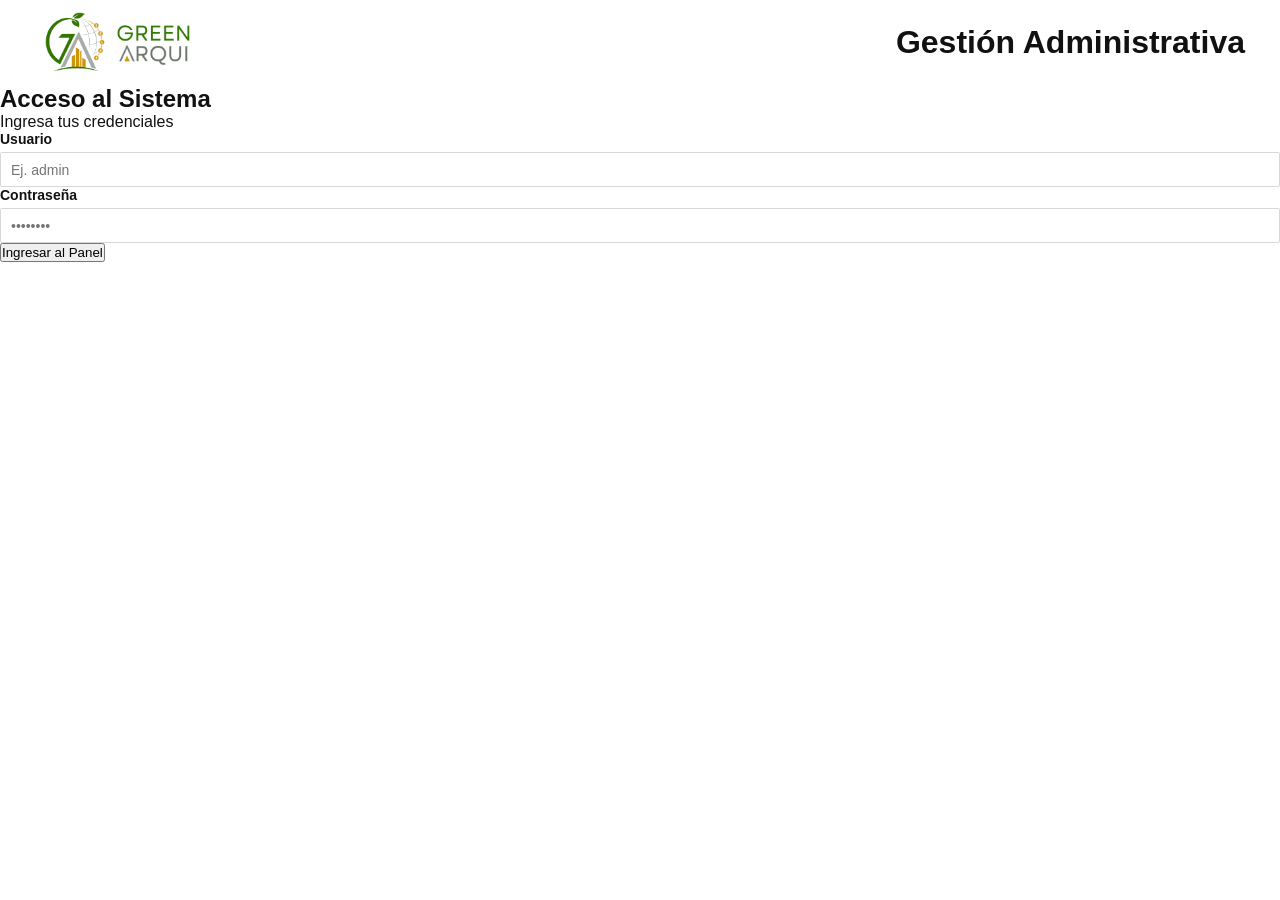
==== admin.html @ ace38e0a "Separa login a admin.html y estiliza chatbot con boton circular flotante" ====
<!DOCTYPE html>
<html lang="es">
<head>
    <meta charset="UTF-8">
    <meta name="viewport" content="width=device-width, initial-scale=1.0">
    <title>Panel Admin - Green Arqui</title>
    <link rel="stylesheet" href="./CSS/styles.css">
</head>
<body class="cuerpo-admin">

    <header class="header-admin">
        <a href="index.html">
            <img src="./img/logo-header.png" alt="Logo Green Arqui">
        </a>
        <h1>Gestión Administrativa</h1>
    </header>

    <main class="contenedor-admin-pagina">
        <!-- Pantalla 1: Login -->
        <div id="vista-login" class="tarjeta-admin-login">
            <h2>Acceso al Sistema</h2>
            <p>Ingresa tus credenciales</p>
            <form id="form-login">
                <div class="campo-formulario">
                    <label for="admin-usuario">Usuario</label>
                    <input type="text" id="admin-usuario" placeholder="Ej. admin" required>
                </div>
                <div class="campo-formulario">
                    <label for="admin-password">Contraseña</label>
                    <input type="password" id="admin-password" placeholder="••••••••" required>
                </div>
                <p id="error-login" class="error-login" hidden>Usuario o contraseña incorrectos.</p>
                <button type="submit" class="btn-admin-primario">Ingresar al Panel</button>
            </form>
        </div>

        <!-- Pantalla 2: Panel de Gestión -->
        <div id="vista-panel" class="panel-contenido-completo" hidden>
            <div class="cabecera-panel">
                <h2>Panel de Control Green Arqui</h2>
                <button type="button" id="btn-cerrar-sesion" class="btn-cerrar-sesion">Cerrar sesión</button>
            </div>

            <!-- Subsección A: Agregar proyectos -->
            <div class="bloque-panel">
                <h3>Agregar nuevo proyecto al portafolio</h3>
                <form id="form-nuevo-proyecto" class="form-panel-grid">
                    <input type="text" id="proj-titulo" placeholder="Nombre del proyecto" required>
                    <input type="text" id="proj-categoria" placeholder="Categoría (Ej. Comercial)" required>
                    <input type="text" id="proj-imagen" placeholder="Ruta imagen (Ej. ./img/proyecto-nuevo.jpg)" required>
                    <input type="text" id="proj-boton" placeholder="Texto botón (Ej. Hablemos de tu espacio)" required>
                    <textarea id="proj-descripcion" rows="3" placeholder="Descripción sostenible del proyecto" required></textarea>
                    <button type="submit" class="btn-admin-primario">Publicar proyecto</button>
                </form>
                <div id="lista-proyectos-admin" class="lista-admin-items"></div>
            </div>

            <!-- Subsección B: Solicitudes de contacto -->
            <div class="bloque-panel">
                <h3>Solicitudes de cotización recibidas</h3>
                <div id="lista-solicitudes-admin" class="lista-admin-items"></div>
            </div>
        </div>
    </main>

    <script src="./JS/admin.js"></script>
</body>
</html>
---- CSS/styles.css ----
/* CONFIGURACIÓN GENERAL */

* {
  margin: 0;
  padding: 0;
  box-sizing: border-box;
}

html {
  scroll-behavior: smooth;
}

body {
  font-family: Arial, sans-serif;
  color: #111111;
  background-color: #ffffff;
}

/* TIPOGRAFÍA DE TÍTULOS */

h1,
h2,
h3 {
  font-family: "Garet", Arial, sans-serif;
}

/* ENCABEZADO */

header {
  min-height: 85px;
  padding: 8px 35px;

  display: flex;
  align-items: center;
  justify-content: space-between;

  background-color: #ffffff;

  position: sticky;
  top: 0;
  z-index: 1000;
}

header img {
  width: 165px;
  height: auto;
  max-height: 70px;
  display: block;
}

nav ul {
  list-style: none;

  display: flex;
  align-items: center;

  gap: 65px;
}

nav a {
  font-family: Arial, sans-serif;
  font-size: 17px;
  font-weight: 400;
  color: #111111;
  text-decoration: none;
}

nav a:hover {
  color: #328700;
}

/* ============================= */
/* DISEÑO DEL INICIO             */
/* ============================= */

#inicio {
  background-color: #ffffff;
}

.presentacion-inicio {
  position: relative;
  min-height: 510px;

  display: flex;
  flex-direction: column;
  justify-content: center;

  padding: 80px 9%;

  background-image:
    linear-gradient(
      rgba(0, 0, 0, 0.48),
      rgba(0, 0, 0, 0.48)
    ),
    url("../img/inicio.jpg");

  background-size: cover;
  background-position: center;

  color: #ffffff;
}

.presentacion-inicio h1 {
  max-width: 1250px;
  margin-bottom: 8px;

  font-size: 38px;
  line-height: 1.15;
  font-weight: 700;
}

.presentacion-inicio p {
  max-width: 1200px;

  font-family: Arial, sans-serif;
  font-size: 18px;
  line-height: 1.35;
}

/* ============================= */
/* BLOQUES DEBAJO DEL INICIO     */
/* ============================= */

.que-hacemos,
.llamado-accion {
  min-height: 250px;
}

.que-hacemos {
  padding: 45px 6%;
}

.que-hacemos h2,
.llamado-accion h2 {
  color: #328700;
}

.que-hacemos h2 {
  font-size: 30px;
  margin-bottom: 5px;
}

.que-hacemos h3 {
  font-size: 19px;
  margin-bottom: 12px;
}

.que-hacemos p {
  font-size: 16px;
  line-height: 1.45;
  margin-bottom: 15px;
}

.que-hacemos ul {
  padding-left: 20px;
  line-height: 1.5;
}

.llamado-accion {
  padding: 45px 6%;
}

.llamado-accion h2 {
  font-size: 30px;
  margin-bottom: 15px;
}

.llamado-accion p {
  font-size: 16px;
  line-height: 1.5;
  margin-bottom: 20px;
}

.llamado-accion a {
  display: inline-block;
  padding: 10px 20px;

  background-color: #d6a900;
  color: #ffffff;

  text-decoration: none;
  font-weight: bold;
}

.llamado-accion a:hover {
  background-color: #b58e00;
}

/* ============================= */
/* SECCIÓN NOSOTROS              */
/* ============================= */

#nosotros {
  padding: 70px 6% 80px;
  background-color: #ffffff;
}

#nosotros > h2 {
  margin-bottom: 35px;
  color: #328700;
  font-size: 42px;
  font-weight: 700;
}

.contenido-nosotros {
  display: grid;
  grid-template-columns: 1fr 1fr 1fr;
  gap: 45px;
  align-items: start;
}

.contenido-nosotros article {
  text-align: justify;
}

.icono-nosotros {
  width: 65px;
  height: 65px;
  margin-bottom: 8px;
}

.icono-nosotros svg {
  width: 100%;
  height: 100%;
  fill: none;
  stroke: #328700;
  stroke-width: 2.2;
  stroke-linecap: round;
  stroke-linejoin: round;
}

.contenido-nosotros h3 {
  color: #6b8e5a;
  font-size: 25px;
  font-style: italic;
  font-weight: 500;
  margin-bottom: 8px;
}

.contenido-nosotros p {
  font-family: Arial, sans-serif;
  font-size: 16px;
  line-height: 1.45;
  color: #222222;
  margin-bottom: 18px;
}

.contenido-nosotros .historia p {
  margin-bottom: 17px;
}

/* ============================= */
/* SECCIÓN PROYECTOS             */
/* ============================= */

#proyectos {
  padding: 80px 6% 90px;
  background-color: #f9fbf8;
}

#proyectos > h2 {
  color: #328700;
  font-size: 42px;
  margin-bottom: 10px;
}

.subtitulo-proyectos {
  font-size: 17px;
  color: #222222;
  max-width: 750px;
  margin-bottom: 40px;
  line-height: 1.45;
}

.contenedor-proyectos {
  display: grid;
  grid-template-columns: repeat(3, 1fr);
  gap: 35px;
}

.tarjeta-proyecto {
  background-color: #ffffff;
  border: 1px solid #e4ece1;
  border-radius: 6px;
  overflow: hidden;
  display: flex;
  flex-direction: column;
  transition: transform 0.25s ease, box-shadow 0.25s ease;
}

.tarjeta-proyecto:hover {
  transform: translateY(-5px);
  box-shadow: 0 10px 22px rgba(0, 0, 0, 0.08);
}

.imagen-proyecto {
  position: relative;
  height: 230px;
  overflow: hidden;
  background-color: #e9efe6;
}

.imagen-proyecto img {
  width: 100%;
  height: 100%;
  object-fit: cover;
  display: block;
}

.etiqueta-categoria {
  position: absolute;
  top: 14px;
  left: 14px;
  background-color: rgba(22, 128, 58, 0.92);
  color: #ffffff;
  font-size: 12px;
  font-weight: bold;
  padding: 5px 11px;
  border-radius: 3px;
}

.info-proyecto {
  padding: 24px;
  display: flex;
  flex-direction: column;
  flex-grow: 1;
}

.info-proyecto h3 {
  color: #328700;
  font-size: 24px;
  margin-bottom: 10px;
}

.info-proyecto p {
  font-size: 15px;
  line-height: 1.5;
  color: #222222;
  text-align: justify;
  margin-bottom: 22px;
  flex-grow: 1;
}

.btn-proyecto {
  display: inline-block;
  align-self: flex-start;
  padding: 10px 18px;
  background-color: #d6a900;
  color: #ffffff;
  text-decoration: none;
  font-size: 14px;
  font-weight: bold;
  border-radius: 4px;
  transition: background-color 0.2s ease;
}

.btn-proyecto:hover {
  background-color: #b58e00;
}

/* ============================= */
/* SECCIÓN SERVICIOS             */
/* ============================= */

#servicios {
  padding: 90px 6% 100px;
  background-color: #ffffff;
}

#servicios > h2 {
  color: #328700;
  font-size: 42px;
  margin-bottom: 45px;
}

.contenedor-servicios {
  display: grid;
  grid-template-columns: repeat(5, 1fr);
  gap: 35px;
}

.servicio {
  text-align: center;
}

.icono-servicio {
  width: 70px;
  height: 70px;
  margin: 0 auto 8px;
}

.icono-servicio svg {
  width: 100%;
  height: 100%;
  fill: none;
  stroke: #328700;
  stroke-width: 2.2;
  stroke-linecap: round;
  stroke-linejoin: round;
}

.servicio h3 {
  color: #6b8e5a;
  font-size: 23px;
  font-style: italic;
  font-weight: 500;
  line-height: 1.25;
  margin-bottom: 12px;
}

.servicio p {
  font-family: Arial, sans-serif;
  color: #222222;
  font-size: 15px;
  line-height: 1.45;
  text-align: justify;
}

/* ============================= */
/* SECCIÓN CONTACTO              */
/* ============================= */

#contacto {
  background-color: #f3ffe9;
  padding: 55px 6%;
  min-height: 500px;

  display: grid;
  grid-template-columns: 42% 58%;
  column-gap: 30px;
  align-items: start;
}

#contacto > h2 {
  grid-column: 1;
  color: #111111;
  font-size: 36px;
  line-height: 1.1;
  margin-bottom: 2px;
}

#contacto > h3 {
  grid-column: 1;
  color: #328700;
  font-size: 32px;
  margin-bottom: 8px;
}

#contacto > p {
  grid-column: 1;
  font-size: 18px;
  line-height: 1.4;
  max-width: 560px;
  margin-bottom: 8px;
}

/* INFORMACIÓN DE CONTACTO */

.datos-contacto {
  grid-column: 1;
  margin-top: 0;
}

.datos-contacto h3 {
  color: #6b8e5a;
  font-size: 20px;
  font-weight: 400;
  margin-bottom: 5px;
}

.datos-contacto address {
  font-style: normal;
  padding-left: 52px;
}

.datos-contacto p {
  font-size: 18px;
  line-height: 1.35;
  margin-bottom: 2px;
}

.datos-contacto strong {
  font-weight: 400;
}

.datos-contacto a {
  color: #222222;
  text-decoration: none;
}

.datos-contacto a:hover {
  color: #328700;
}

/* FORMULARIO */

#contacto form {
  grid-column: 2;
  grid-row: 1 / span 4;

  background-color: rgba(255, 255, 255, 0.75);

  padding: 15px 30px 20px;

  display: grid;
  grid-template-columns: 1fr 1fr;
  column-gap: 35px;
  row-gap: 12px;
}

.campo-formulario {
  display: flex;
  flex-direction: column;
}

.campo-formulario label {
  font-family: Arial, sans-serif;
  font-size: 14px;
  font-weight: bold;
  margin-bottom: 5px;
}

.campo-formulario input,
.campo-formulario select,
.campo-formulario textarea {
  width: 100%;

  padding: 8px 10px;

  font-family: Arial, sans-serif;
  font-size: 14px;

  border: 1px solid #d8d8d8;
  background-color: #ffffff;

  border-radius: 2px;
}

.campo-formulario input,
.campo-formulario select {
  height: 35px;
}

.campo-formulario textarea {
  min-height: 60px;
  resize: vertical;
}

/* SERVICIO Y MENSAJE OCUPAN TODA LA FILA */

.campo-formulario:nth-child(5),
.campo-formulario:nth-child(6) {
  grid-column: 1 / -1;
}

/* BOTÓN */

#contacto form button {
  grid-column: 1 / -1;

  justify-self: center;

  width: 155px;
  padding: 9px 15px;

  border: none;
  border-radius: 4px;

  background-color: #16803a;
  color: #ffffff;

  font-family: Arial, sans-serif;
  font-size: 14px;
  font-weight: bold;

  cursor: pointer;
}

#contacto form button:hover {
  background-color: #126b31;
}

.mensaje-exito {
  grid-column: 1 / -1;
  background-color: #dff5e3;
  color: #126b31;
  border: 1px solid #16803a;
  padding: 10px 14px;
  border-radius: 4px;
  font-size: 14px;
  font-weight: bold;
  text-align: center;
  margin-top: 5px;
}

/* FOOTER */

footer {
  background-color: #111111;
  color: #ffffff;
  text-align: center;
  padding: 20px;
  font-size: 14px;
}

/* ============================= */
/* RESPONSIVE GENERAL Y TABLET   */
/* ============================= */

@media (max-width: 900px) {
  nav ul {
    gap: 25px;
  }

  .contenido-nosotros {
    grid-template-columns: 1fr;
    gap: 40px;
  }

  .contenedor-proyectos {
    grid-template-columns: repeat(2, 1fr);
  }

  .contenedor-servicios {
    grid-template-columns: repeat(2, 1fr);
  }

  #contacto {
    grid-template-columns: 1fr;
    row-gap: 30px;
  }

  #contacto > h2,
  #contacto > h3,
  #contacto > p,
  .datos-contacto,
  #contacto form {
    grid-column: 1;
  }

  #contacto form {
    grid-row: auto;
  }
}

/* ============================= */
/* RESPONSIVE MÓVIL              */
/* ============================= */

@media (max-width: 600px) {
  header {
    padding: 8px 20px;
  }

  header img {
    width: 130px;
  }

  nav ul {
    gap: 12px;
  }

  nav a {
    font-size: 14px;
  }

  .presentacion-inicio {
    min-height: 450px;
    padding: 50px 7%;
  }

  .presentacion-inicio h1 {
    font-size: 30px;
  }

  .presentacion-inicio p {
    font-size: 16px;
  }

  #nosotros > h2,
  #proyectos > h2,
  #servicios > h2 {
    font-size: 34px;
  }

  #proyectos {
    padding: 60px 7%;
  }

  .contenedor-proyectos {
    grid-template-columns: 1fr;
  }

  .contenedor-servicios {
    grid-template-columns: 1fr;
  }

  #contacto {
    padding: 45px 7%;
  }

  #contacto > h2 {
    font-size: 30px;
  }

  #contacto > h3 {
    font-size: 28px;
  }

  #contacto form {
    grid-template-columns: 1fr;
    padding: 20px;
  }

  .campo-formulario:nth-child(5),
  .campo-formulario:nth-child(6) {
    grid-column: 1;
  }

  .datos-contacto address {
    padding-left: 0;
  }

  /* ============================= */
/* PANEL ADMIN Y MODAL LOGIN     */
/* ============================= */

.link-admin {
  color: #d6a900;
  text-decoration: none;
  font-weight: bold;
  margin-left: 5px;
}

.link-admin:hover {
  text-decoration: underline;
}

.modal-admin {
  position: fixed;
  inset: 0;
  background-color: rgba(0, 0, 0, 0.7);
  z-index: 2000;
  display: flex;
  justify-content: center;
  align-items: center;
  padding: 20px;
}

.modal-admin[hidden] {
  display: none;
}

.contenido-modal-admin {
  background-color: #ffffff;
  width: 100%;
  max-width: 850px;
  max-height: 90vh;
  overflow-y: auto;
  border-radius: 8px;
  padding: 35px;
  position: relative;
}

.btn-cerrar-admin {
  position: absolute;
  top: 15px;
  right: 20px;
  background: none;
  border: none;
  font-size: 28px;
  cursor: pointer;
  color: #333333;
}

#vista-login h2,
.cabecera-panel h2 {
  color: #328700;
  margin-bottom: 10px;
}

#vista-login p {
  margin-bottom: 20px;
  font-size: 15px;
}

#form-login {
  display: flex;
  flex-direction: column;
  gap: 15px;
  max-width: 400px;
}

.error-login {
  color: #b00020;
  font-size: 14px;
  font-weight: bold;
}

.btn-admin-primario {
  padding: 10px 18px;
  background-color: #16803a;
  color: #ffffff;
  border: none;
  border-radius: 4px;
  font-weight: bold;
  cursor: pointer;
}

.btn-admin-primario:hover {
  background-color: #126b31;
}

.cabecera-panel {
  display: flex;
  justify-content: space-between;
  align-items: center;
  border-bottom: 2px solid #e4ece1;
  padding-bottom: 15px;
  margin-bottom: 25px;
}

.btn-cerrar-sesion {
  background-color: #d6a900;
  color: #ffffff;
  border: none;
  padding: 8px 14px;
  border-radius: 4px;
  font-weight: bold;
  cursor: pointer;
}

.bloque-panel {
  margin-bottom: 30px;
}

.bloque-panel h3 {
  color: #6b8e5a;
  margin-bottom: 15px;
  font-size: 21px;
}

.form-panel-grid {
  display: grid;
  grid-template-columns: 1fr 1fr;
  gap: 12px;
  margin-bottom: 20px;
}

.form-panel-grid input,
.form-panel-grid textarea {
  padding: 8px 10px;
  border: 1px solid #cccccc;
  border-radius: 4px;
  font-family: Arial, sans-serif;
}

.form-panel-grid textarea,
.form-panel-grid button {
  grid-column: 1 / -1;
}

.item-admin {
  background-color: #f9fbf8;
  border: 1px solid #dce6d8;
  padding: 14px;
  border-radius: 5px;
  margin-bottom: 10px;
  display: flex;
  justify-content: space-between;
  align-items: flex-start;
  gap: 15px;
}

.item-admin p {
  font-size: 14px;
  line-height: 1.4;
}

.btn-eliminar-item {
  background-color: #c62828;
  color: #ffffff;
  border: none;
  padding: 6px 10px;
  border-radius: 4px;
  font-size: 12px;
  cursor: pointer;
}

@media (max-width: 600px) {
  .form-panel-grid {
    grid-template-columns: 1fr;
  }
}
/* ============================= */
/* ASISTENTE DE IA FLOTANTE      */
/* ============================= */

.btn-flotante-ia {
  position: fixed;
  bottom: 25px;
  right: 25px;
  z-index: 9999;
  background: linear-gradient(135deg, #16803a, #126b31);
  color: #ffffff;
  border: none;
  padding: 14px 22px;
  border-radius: 50px;
  font-size: 15px;
  font-weight: bold;
  cursor: pointer;
  box-shadow: 0 8px 24px rgba(22, 128, 58, 0.35);
  display: flex;
  align-items: center;
  gap: 8px;
  transition: transform 0.25s ease, box-shadow 0.25s ease;
}

.btn-flotante-ia:hover {
  transform: translateY(-3px);
  box-shadow: 0 12px 28px rgba(22, 128, 58, 0.45);
}

.ventana-ia {
  position: fixed;
  bottom: 90px;
  right: 25px;
  width: 380px;
  max-width: calc(100vw - 40px);
  height: 500px;
  max-height: calc(80vh - 40px);
  background-color: #ffffff;
  border-radius: 14px;
  box-shadow: 0 14px 35px rgba(0, 0, 0, 0.2);
  border: 1px solid #d8e6d3;
  z-index: 10000;
  display: flex;
  flex-direction: column;
  overflow: hidden;
  animation: abrirChat 0.3s cubic-bezier(0.16, 1, 0.3, 1);
}

@keyframes abrirChat {
  from {
    opacity: 0;
    transform: translateY(15px) scale(0.97);
  }
  to {
    opacity: 1;
    transform: translateY(0) scale(1);
  }
}

.ventana-ia[hidden] {
  display: none;
}

.cabecera-ia {
  background: linear-gradient(135deg, #328700, #225a00);
  color: #ffffff;
  padding: 16px;
  display: flex;
  justify-content: space-between;
  align-items: center;
}

.cabecera-ia strong {
  display: block;
  font-size: 16px;
  font-family: "Garet", Arial, sans-serif;
}

.cabecera-ia span {
  font-size: 12px;
  opacity: 0.85;
}

.btn-cerrar-ia {
  background: none;
  border: none;
  color: #ffffff;
  font-size: 26px;
  cursor: pointer;
  opacity: 0.8;
  transition: opacity 0.2s;
}

.btn-cerrar-ia:hover {
  opacity: 1;
}

.mensajes-ia {
  padding: 16px;
  flex-grow: 1;
  overflow-y: auto;
  display: flex;
  flex-direction: column;
  gap: 12px;
  background-color: #f4f8f2;
}

.burbuja-ia {
  padding: 12px 14px;
  border-radius: 10px;
  font-size: 14px;
  line-height: 1.5;
  max-width: 85%;
  word-wrap: break-word;
}

.burbuja-ia.bot {
  background-color: #ffffff;
  color: #1b2e16;
  align-self: flex-start;
  border-bottom-left-radius: 2px;
  box-shadow: 0 2px 5px rgba(0, 0, 0, 0.04);
  border: 1px solid #e4ede1;
}

.burbuja-ia.usuario {
  background-color: #16803a;
  color: #ffffff;
  align-self: flex-end;
  border-bottom-right-radius: 2px;
  box-shadow: 0 2px 5px rgba(22, 128, 58, 0.15);
}

.burbuja-ia.escribiendo {
  font-style: italic;
  color: #555555;
  background-color: #ffffff;
}

.btn-accion-ia {
  display: inline-block;
  margin-top: 10px;
  padding: 8px 14px;
  background-color: #d6a900;
  color: #ffffff;
  text-decoration: none;
  font-size: 13px;
  font-weight: bold;
  border-radius: 6px;
  cursor: pointer;
  border: none;
  transition: background-color 0.2s;
}

.btn-accion-ia:hover {
  background-color: #b58e00;
}

.sugerencias-ia {
  padding: 10px 12px;
  display: flex;
  gap: 8px;
  overflow-x: auto;
  background-color: #ffffff;
  border-top: 1px solid #eaf2e6;
}

.chip-ia {
  background-color: #eaf5e6;
  color: #235c02;
  border: 1px solid #c5dec0;
  border-radius: 20px;
  padding: 6px 12px;
  font-size: 12px;
  white-space: nowrap;
  cursor: pointer;
  font-weight: 500;
  transition: background-color 0.2s;
}

.chip-ia:hover {
  background-color: #d6ecd0;
}

.form-ia {
  display: flex;
  background-color: #ffffff;
  border-top: 1px solid #d8e6d3;
  padding: 8px;
  gap: 8px;
}

.form-ia input {
  flex-grow: 1;
  border: 1px solid #d8d8d8;
  border-radius: 6px;
  padding: 10px 12px;
  font-size: 14px;
  outline: none;
}

.form-ia input:focus {
  border-color: #16803a;
}

.form-ia button {
  background-color: #16803a;
  color: #ffffff;
  border: none;
  border-radius: 6px;
  padding: 0 16px;
  font-weight: bold;
  cursor: pointer;
  transition: background-color 0.2s;
}

.form-ia button:hover {
  background-color: #126b31;
}
/* ============================= */
/* CHATBOT CIRCULAR FLOTANTE     */
/* ============================= */

.btn-flotante-ia {
  position: fixed;
  bottom: 25px;
  right: 25px;
  z-index: 9999;
  width: 60px;
  height: 60px;
  background: linear-gradient(135deg, #16803a, #126b31);
  color: #ffffff;
  border: none;
  border-radius: 50%;
  font-size: 26px;
  cursor: pointer;
  box-shadow: 0 6px 22px rgba(22, 128, 58, 0.4);
  display: flex;
  align-items: center;
  justify-content: center;
  transition: transform 0.25s ease, box-shadow 0.25s ease;
}

.btn-flotante-ia:hover {
  transform: scale(1.1);
  box-shadow: 0 10px 28px rgba(22, 128, 58, 0.5);
}

.ventana-ia {
  position: fixed;
  bottom: 95px;
  right: 25px;
  width: 380px;
  max-width: calc(100vw - 40px);
  height: 500px;
  max-height: calc(80vh - 40px);
  background-color: #ffffff;
  border-radius: 14px;
  box-shadow: 0 14px 35px rgba(0, 0, 0, 0.2);
  border: 1px solid #d8e6d3;
  z-index: 10000;
  display: flex;
  flex-direction: column;
  overflow: hidden;
  animation: abrirChat 0.3s cubic-bezier(0.16, 1, 0.3, 1);
}

@keyframes abrirChat {
  from {
    opacity: 0;
    transform: translateY(15px) scale(0.97);
  }
  to {
    opacity: 1;
    transform: translateY(0) scale(1);
  }
}

.ventana-ia[hidden] {
  display: none;
}

/* ============================= */
/* ESTILOS PÁGINA ADMIN SEPARADA */
/* ============================= */

.cuerpo-admin {
  background-color: #f4f8f2;
  font-family: Arial, sans-serif;
  color: #111111;
  min-height: 100vh;
  display: flex;
  flex-direction: column;
}

.header-admin {
  background-color: #ffffff;
  padding: 15px 40px;
  display: flex;
  justify-content: space-between;
  align-items: center;
  border-bottom: 1px solid #e4ece1;
}

.header-admin img {
  height: 50px;
}

.header-admin h1 {
  color: #328700;
  font-size: 22px;
}

.contenedor-admin-pagina {
  max-width: 900px;
  margin: 40px auto;
  width: 90%;
  flex-grow: 1;
}

.tarjeta-admin-login {
  background-color: #ffffff;
  padding: 40px;
  border-radius: 8px;
  box-shadow: 0 8px 24px rgba(0, 0, 0, 0.06);
  max-width: 450px;
  margin: 0 auto;
  border: 1px solid #e4ece1;
}

.tarjeta-admin-login h2 {
  color: #328700;
  margin-bottom: 10px;
}

.tarjeta-admin-login p {
  font-size: 14px;
  color: #555555;
  margin-bottom: 20px;
}

.panel-contenido-completo {
  background-color: #ffffff;
  padding: 35px;
  border-radius: 8px;
  box-shadow: 0 8px 24px rgba(0, 0, 0, 0.06);
  border: 1px solid #e4ece1;
}
}
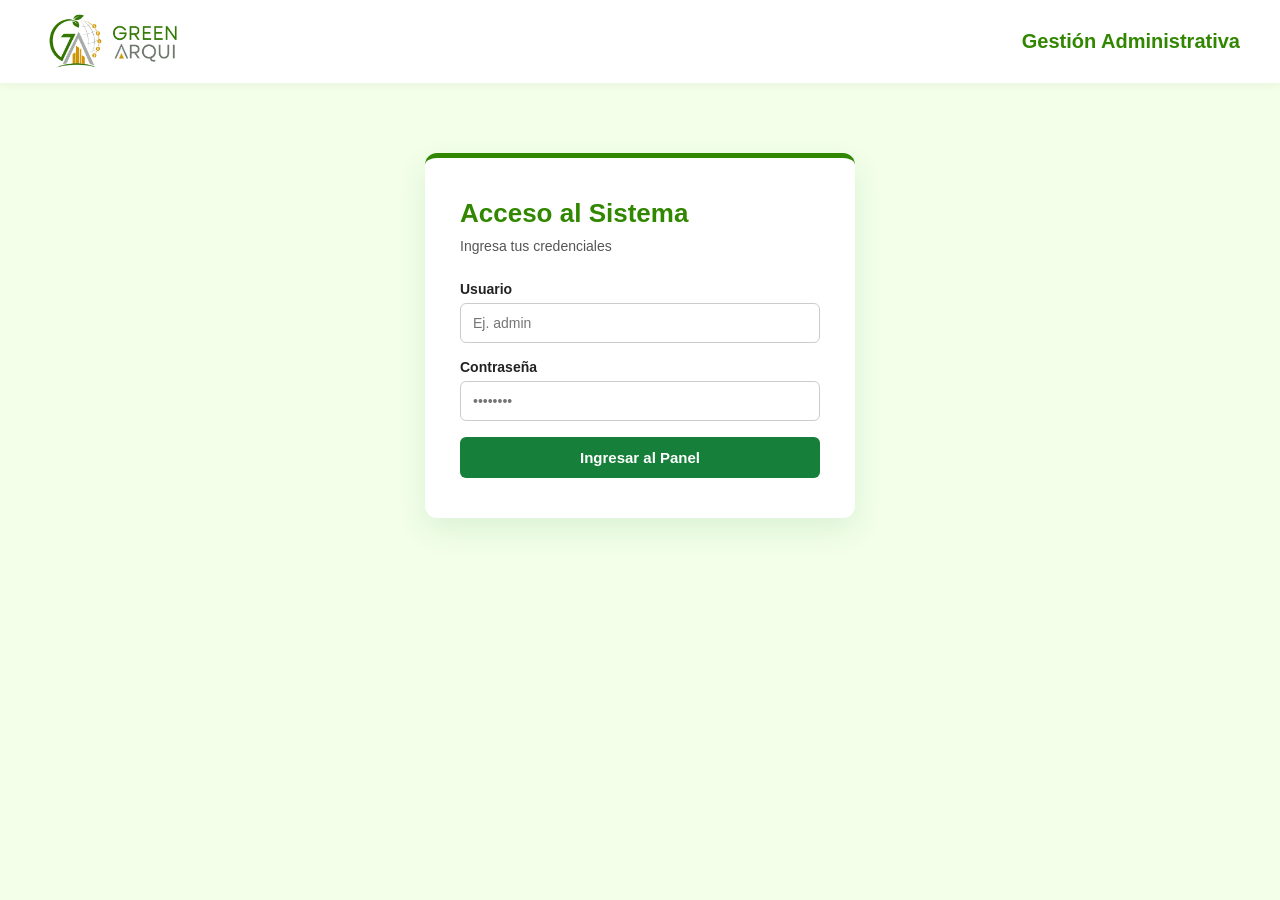
==== commit ea8337f4: "Estiliza panel admin independiente y corrige funcionamiento del chatbot circular" ====
--- a/admin.html
+++ b/admin.html
@@ -4,7 +4,7 @@
     <meta charset="UTF-8">
     <meta name="viewport" content="width=device-width, initial-scale=1.0">
     <title>Panel Admin - Green Arqui</title>
-    <link rel="stylesheet" href="./CSS/styles.css">
+    <link rel="stylesheet" href="./CSS/admin.css">
 </head>
 <body class="cuerpo-admin">
 
--- a/CSS/admin.css
+++ b/CSS/admin.css
@@ -0,0 +1,227 @@
+* {
+  margin: 0;
+  padding: 0;
+  box-sizing: border-box;
+}
+
+body.cuerpo-admin {
+  background-color: #f3ffe9;
+  font-family: Arial, sans-serif;
+  color: #111111;
+  min-height: 100vh;
+  display: flex;
+  flex-direction: column;
+}
+
+.header-admin {
+  background-color: #ffffff;
+  padding: 14px 40px;
+  display: flex;
+  justify-content: space-between;
+  align-items: center;
+  box-shadow: 0 2px 10px rgba(0, 0, 0, 0.05);
+}
+
+.header-admin img {
+  height: 55px;
+  display: block;
+}
+
+.header-admin h1 {
+  color: #328700;
+  font-size: 20px;
+}
+
+.contenedor-admin-pagina {
+  max-width: 920px;
+  margin: 50px auto;
+  width: 92%;
+  flex-grow: 1;
+}
+
+/* TARJETA DE LOGIN */
+.tarjeta-admin-login {
+  background-color: #ffffff;
+  padding: 40px 35px;
+  border-radius: 12px;
+  box-shadow: 0 12px 30px rgba(22, 128, 58, 0.1);
+  max-width: 430px;
+  margin: 20px auto;
+  border-top: 5px solid #328700;
+}
+
+.tarjeta-admin-login h2 {
+  color: #328700;
+  font-size: 26px;
+  margin-bottom: 8px;
+}
+
+.tarjeta-admin-login p {
+  font-size: 14px;
+  color: #555555;
+  margin-bottom: 24px;
+  line-height: 1.4;
+}
+
+#form-login {
+  display: flex;
+  flex-direction: column;
+  gap: 16px;
+}
+
+.campo-formulario {
+  display: flex;
+  flex-direction: column;
+}
+
+.campo-formulario label {
+  font-size: 14px;
+  font-weight: bold;
+  margin-bottom: 6px;
+  color: #222222;
+}
+
+.campo-formulario input {
+  height: 40px;
+  padding: 8px 12px;
+  border: 1px solid #cccccc;
+  border-radius: 6px;
+  font-size: 14px;
+  outline: none;
+}
+
+.campo-formulario input:focus {
+  border-color: #16803a;
+}
+
+.error-login {
+  background-color: #fdecea;
+  color: #b00020;
+  padding: 10px;
+  border-radius: 6px;
+  font-size: 13px;
+  font-weight: bold;
+  text-align: center;
+}
+
+.btn-admin-primario {
+  padding: 12px 20px;
+  background-color: #16803a;
+  color: #ffffff;
+  border: none;
+  border-radius: 6px;
+  font-size: 15px;
+  font-weight: bold;
+  cursor: pointer;
+  transition: background-color 0.2s;
+}
+
+.btn-admin-primario:hover {
+  background-color: #126b31;
+}
+
+/* PANEL DE CONTROL */
+.panel-contenido-completo {
+  background-color: #ffffff;
+  padding: 35px;
+  border-radius: 12px;
+  box-shadow: 0 10px 28px rgba(0, 0, 0, 0.07);
+}
+
+.cabecera-panel {
+  display: flex;
+  justify-content: space-between;
+  align-items: center;
+  border-bottom: 2px solid #e4ece1;
+  padding-bottom: 16px;
+  margin-bottom: 28px;
+}
+
+.cabecera-panel h2 {
+  color: #328700;
+  font-size: 24px;
+}
+
+.btn-cerrar-sesion {
+  background-color: #d6a900;
+  color: #ffffff;
+  border: none;
+  padding: 9px 16px;
+  border-radius: 6px;
+  font-weight: bold;
+  cursor: pointer;
+}
+
+.btn-cerrar-sesion:hover {
+  background-color: #b58e00;
+}
+
+.bloque-panel {
+  margin-bottom: 35px;
+}
+
+.bloque-panel h3 {
+  color: #6b8e5a;
+  margin-bottom: 16px;
+  font-size: 20px;
+}
+
+.form-panel-grid {
+  display: grid;
+  grid-template-columns: 1fr 1fr;
+  gap: 14px;
+  margin-bottom: 22px;
+}
+
+.form-panel-grid input,
+.form-panel-grid textarea {
+  padding: 10px 12px;
+  border: 1px solid #cccccc;
+  border-radius: 6px;
+  font-family: Arial, sans-serif;
+  font-size: 14px;
+}
+
+.form-panel-grid textarea,
+.form-panel-grid button {
+  grid-column: 1 / -1;
+}
+
+.item-admin {
+  background-color: #f9fbf8;
+  border: 1px solid #dce6d8;
+  padding: 16px;
+  border-radius: 8px;
+  margin-bottom: 12px;
+  display: flex;
+  justify-content: space-between;
+  align-items: flex-start;
+  gap: 15px;
+}
+
+.item-admin p {
+  font-size: 14px;
+  line-height: 1.45;
+  margin-bottom: 4px;
+}
+
+.btn-eliminar-item {
+  background-color: #c62828;
+  color: #ffffff;
+  border: none;
+  padding: 7px 12px;
+  border-radius: 5px;
+  font-size: 12px;
+  font-weight: bold;
+  cursor: pointer;
+}
+
+[hidden] {
+  display: none !important;
+}
+
+@media (max-width: 600px) {
+  .form-panel-grid {
+    grid-template-columns: 1fr;
+  }
+}
